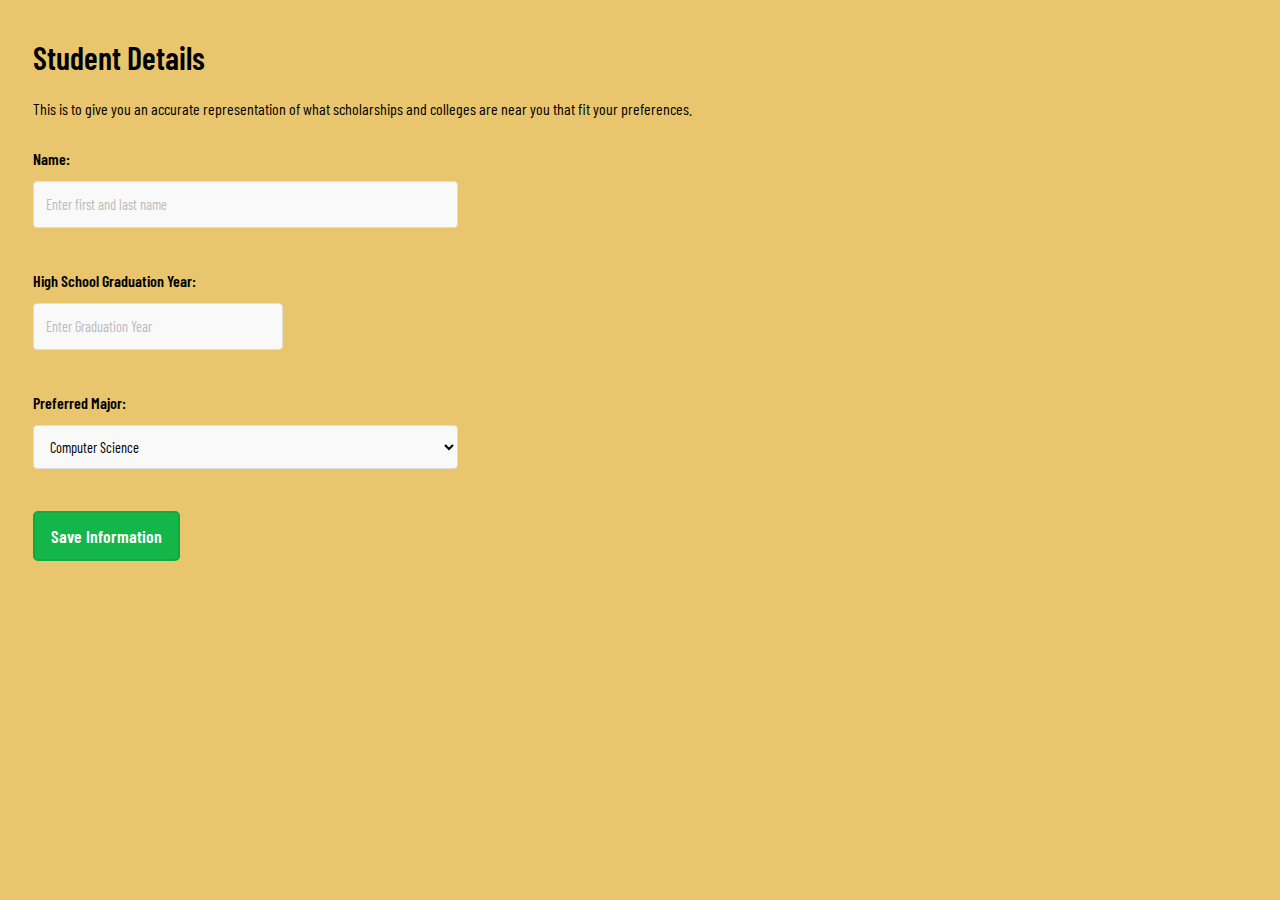
==== form.html @ 577e797d "commit" ====
<!DOCTYPE html>
<html lang = "en">
    <head>
        <meta charset="UTF-8">
        <meta name="viewport" content="width=device-width, initial-scale=1.0">
        <title>Resume</title>
        <link rel="stylesheet" href="css/form.css">
        <style>
            body{
                padding: 25px;
            }
        </style>
    </head>

    <body>
        <form class="form" action="./" method="POST">
            <div class="form__title">Student Details</div>
            <p class="form__desc">
                This is to give you an accurate representation of what scholarships
                and colleges are near you that fit your preferences.
            </p>
            <div class="form__item">
                <label for="names" class="form__label">Name:</label>
                <input type="text" class="form__input" name="names" id="names" placeholder="Enter first and last name">
                <span class="form__error">Incorrect Input</span>
            </div>
            <div class="form__item">
                <label for="gradYear" class="form__label">High School Graduation Year:</label>
                <input type="number" class="form__input form__input--small" name="gradYear" id="gradYear" min = 2023 max = 2027 placeholder="Enter Graduation Year">
                <span class="form__error">Incorrect Input</span>
            </div>
            <div class="form__item">
                <label for="Major" class="form__label">Preferred Major:</label>
                <select name="Major" id="Major" class="form__input"> 
                    <option value="Computer Science">Computer Science</option> 
                    <option value="Engineering">Engineering</option> 
                    <option value="Business">Business</option> 
                    <option value="Pre-Med Program">Pre-Med Program</option> 
                    <option value="Undecided">Undecided</option> 
                </select>
                <span class="form__error">Incorrect Input</span>
            </div>
            <div class="form__item">
                <button class="form__btn" type="submit">Save Information</button>
            </div>
        </form>
        <script src="js/form.js"></script>
        <body style="background-color:rgba(222, 171, 40, 0.676);"></body>

        
    </body>
</html>
---- css/form.css ----
@import url('https://fonts.googleapis.com/css2?family=Barlow+Condensed:ital,wght@0,400;0,600;1,400;1,600&display=swap');
.form
{
    font-family: 'Barlow Condensed', sans-serif;
    font-size: 16px;
}
.form *
{
    box-sizing: border-box;
    line-height: 1.5;
}
.form__title
{
    font-size: 2em;
    font-weight: 600;
}
.form__item
{
    display: flex;
    flex-direction: column;
}

.form__item > *
{
    align-self: flex-start;
}
.form__label
{
    font-weight: 600;
    padding: 10px 0;
}
.form__input
{
    /*-webkit-appearance: none;*/
    width: 100%;
    max-width: 425px;
    /*Fix for Safari/IOS date fields*/
    min-height: calc(0.9em + (0.8em + 2) + 0.6em);
    padding: 0.8em;
    font-size: 0.9em;
    font-family: 'Barlow Condensed', sans-serif;

    outline: none;
    border: 1px solid #dddddd;
    border-radius: 4px;
    background: #f9f9f9;
    transition: background 0.25s, border-color 0.25s, color 0.25s;
}
.form__input:focus
{
    background: #ffffff;
}

.form__input::placeholder
{
    color: #bbbbbb;
}
.form__input--error
{
    color: #d50000;
    background: #fff8f8;
    border-color: #d50000;
}
.form__input--error::placeholder
{
    color: #ffbfbf;
}
.form__error
{
    padding-top: 10px;
    color: #d50000;
    font-size:0.9em;
    visibility: hidden;
}
.form__input--error + .form__error
{
    visibility: visible;
}
.form__input--small
{
    max-width: 250px;
}
.form__btn
{
    font-family: 'Barlow Condensed', sans-serif;
    font-weight: 600;
    font-size: 1.1em;
    padding: 10px 16px;
    margin: 10px 0;
    color: #ffffff;
    background: #14b64a;
    border: 2px solid  #0fa942;
    border-radius: 5px;
    cursor: pointer;
    outline: none;
}
.form__btn:active
{
    background: #0fa942;
}
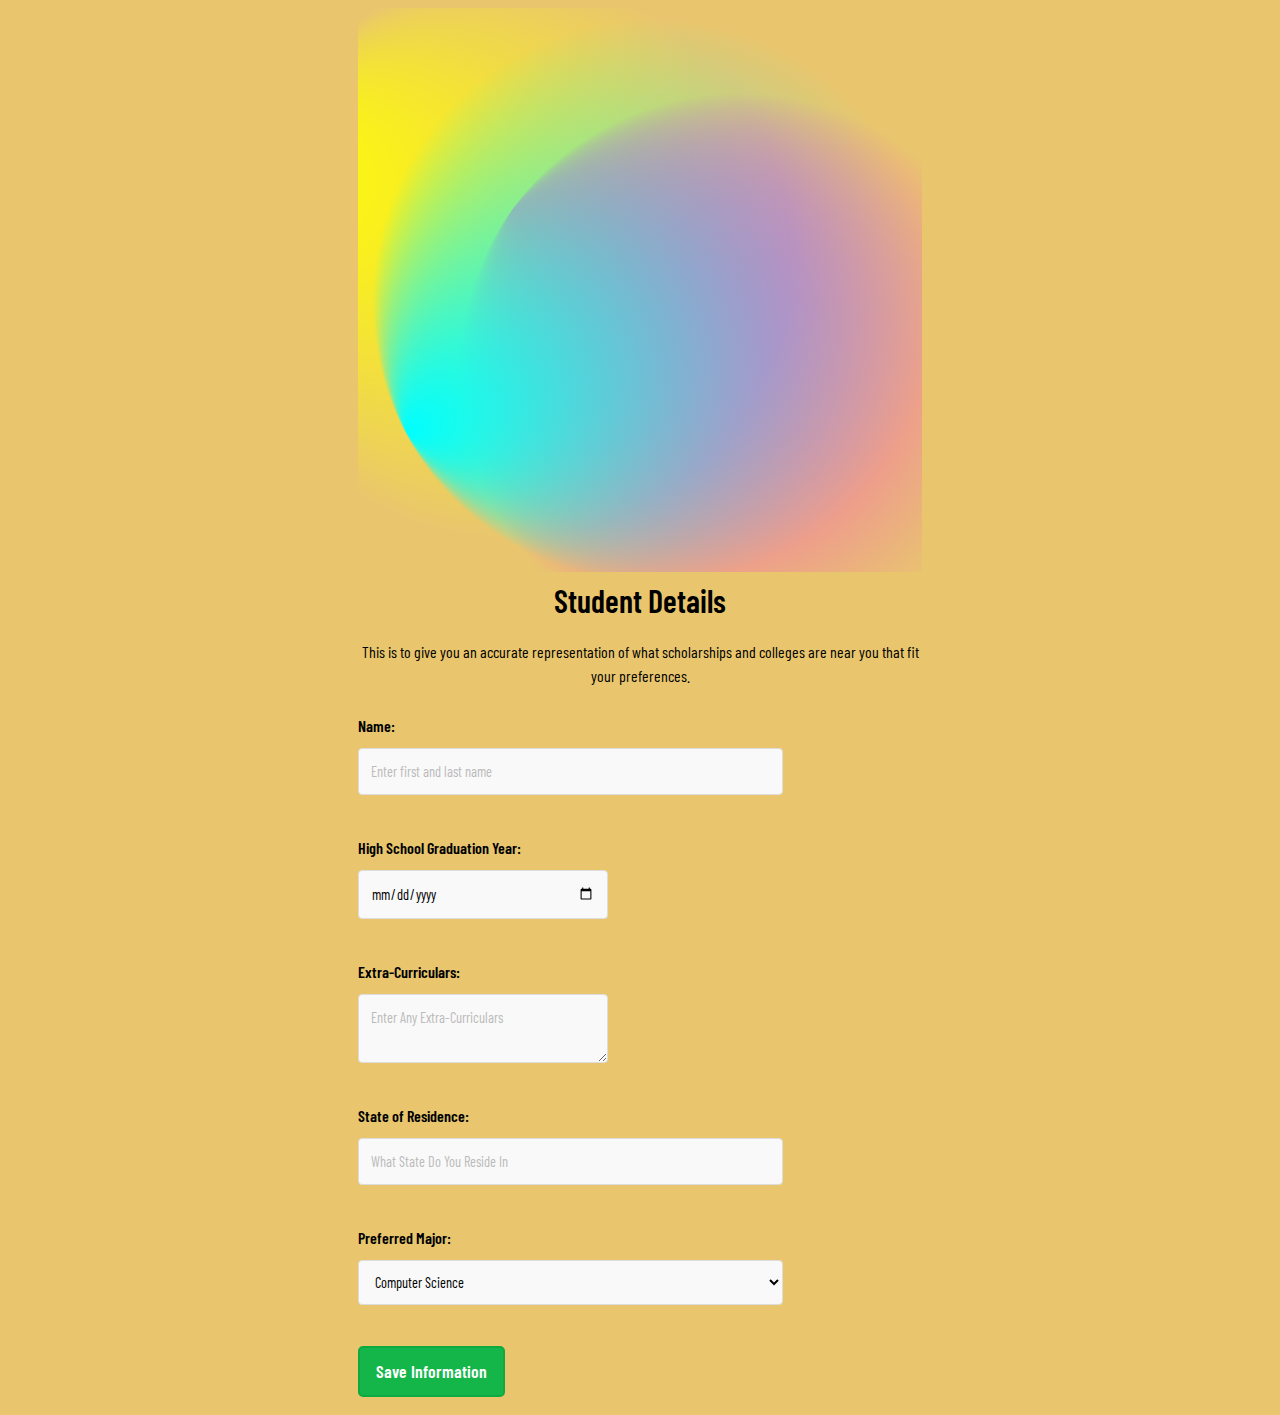
==== commit f3af5e44: "commit" ====
--- a/form.html
+++ b/form.html
@@ -7,46 +7,72 @@
         <link rel="stylesheet" href="css/form.css">
         <style>
             body{
-                padding: 25px;
+                padding: 0px 350px;
             }
         </style>
     </head>
-
+    <div id="bg-wrap">
+        <svg viewBox="0 0 100 100" preserveAspectRatio="xMidYMid slice">
+        <defs>
+        <radialGradient id="Gradient1" cx="50%" cy="50%" fx="0.441602%" fy="50%" r=".5"><animate attributeName="fx" dur="34s" values="0%;3%;0%" repeatCount="indefinite"></animate><stop offset="0%" stop-color="rgba(255, 0, 255, 1)"></stop><stop offset="100%" stop-color="rgba(255, 0, 255, 0)"></stop></radialGradient>
+        <radialGradient id="Gradient2" cx="50%" cy="50%" fx="2.68147%" fy="50%" r=".5"><animate attributeName="fx" dur="23.5s" values="0%;3%;0%" repeatCount="indefinite"></animate><stop offset="0%" stop-color="rgba(255, 255, 0, 1)"></stop><stop offset="100%" stop-color="rgba(255, 255, 0, 0)"></stop></radialGradient>
+        <radialGradient id="Gradient3" cx="50%" cy="50%" fx="0.836536%" fy="50%" r=".5"><animate attributeName="fx" dur="21.5s" values="0%;3%;0%" repeatCount="indefinite"></animate><stop offset="0%" stop-color="rgba(0, 255, 255, 1)"></stop><stop offset="100%" stop-color="rgba(0, 255, 255, 0)"></stop></radialGradient>
+        <radialGradient id="Gradient4" cx="50%" cy="50%" fx="4.56417%" fy="50%" r=".5"><animate attributeName="fx" dur="23s" values="0%;5%;0%" repeatCount="indefinite"></animate><stop offset="0%" stop-color="rgba(0, 255, 0, 1)"></stop><stop offset="100%" stop-color="rgba(0, 255, 0, 0)"></stop></radialGradient>
+        <radialGradient id="Gradient5" cx="50%" cy="50%" fx="2.65405%" fy="50%" r=".5"><animate attributeName="fx" dur="24.5s" values="0%;5%;0%" repeatCount="indefinite"></animate><stop offset="0%" stop-color="rgba(0,0,255, 1)"></stop><stop offset="100%" stop-color="rgba(0,0,255, 0)"></stop></radialGradient>
+        <radialGradient id="Gradient6" cx="50%" cy="50%" fx="0.981338%" fy="50%" r=".5"><animate attributeName="fx" dur="25.5s" values="0%;5%;0%" repeatCount="indefinite"></animate><stop offset="0%" stop-color="rgba(255,0,0, 1)"></stop><stop offset="100%" stop-color="rgba(255,0,0, 0)"></stop></radialGradient>
+        </defs>
+        <rect x="13.744%" y="1.18473%" width="100%" height="100%" fill="url(#Gradient1)" transform="rotate(334.41 50 50)"><animate attributeName="x" dur="20s" values="25%;0%;25%" repeatCount="indefinite"></animate><animate attributeName="y" dur="21s" values="0%;25%;0%" repeatCount="indefinite"></animate><animateTransform attributeName="transform" type="rotate" from="0 50 50" to="360 50 50" dur="7s" repeatCount="indefinite"></animateTransform></rect>
+        <rect x="-2.17916%" y="35.4267%" width="100%" height="100%" fill="url(#Gradient2)" transform="rotate(255.072 50 50)"><animate attributeName="x" dur="23s" values="-25%;0%;-25%" repeatCount="indefinite"></animate><animate attributeName="y" dur="24s" values="0%;50%;0%" repeatCount="indefinite"></animate><animateTransform attributeName="transform" type="rotate" from="0 50 50" to="360 50 50" dur="12s" repeatCount="indefinite"></animateTransform>
+        </rect>
+        <rect x="9.00483%" y="14.5733%" width="100%" height="100%" fill="url(#Gradient3)" transform="rotate(139.903 50 50)"><animate attributeName="x" dur="25s" values="0%;25%;0%" repeatCount="indefinite"></animate><animate attributeName="y" dur="12s" values="0%;25%;0%" repeatCount="indefinite"></animate><animateTransform attributeName="transform" type="rotate" from="360 50 50" to="0 50 50" dur="9s" repeatCount="indefinite"></animateTransform>
+        </rect>
+        </svg>
+      </div>
+    <body style="background-color:rgba(222, 171, 40, 0.676);"> </body>
     <body>
-        <form class="form" action="./" method="POST">
-            <div class="form__title">Student Details</div>
-            <p class="form__desc">
-                This is to give you an accurate representation of what scholarships
-                and colleges are near you that fit your preferences.
-            </p>
-            <div class="form__item">
-                <label for="names" class="form__label">Name:</label>
-                <input type="text" class="form__input" name="names" id="names" placeholder="Enter first and last name">
-                <span class="form__error">Incorrect Input</span>
-            </div>
-            <div class="form__item">
-                <label for="gradYear" class="form__label">High School Graduation Year:</label>
-                <input type="number" class="form__input form__input--small" name="gradYear" id="gradYear" min = 2023 max = 2027 placeholder="Enter Graduation Year">
-                <span class="form__error">Incorrect Input</span>
-            </div>
-            <div class="form__item">
-                <label for="Major" class="form__label">Preferred Major:</label>
-                <select name="Major" id="Major" class="form__input"> 
-                    <option value="Computer Science">Computer Science</option> 
-                    <option value="Engineering">Engineering</option> 
-                    <option value="Business">Business</option> 
-                    <option value="Pre-Med Program">Pre-Med Program</option> 
-                    <option value="Undecided">Undecided</option> 
-                </select>
-                <span class="form__error">Incorrect Input</span>
-            </div>
-            <div class="form__item">
-                <button class="form__btn" type="submit">Save Information</button>
-            </div>
-        </form>
-        <script src="js/form.js"></script>
-        <body style="background-color:rgba(222, 171, 40, 0.676);"></body>
-
-        
+        <center>
+            <form class="form" action="./" method="POST">
+                <div class="form__title">Student Details</div>
+                <p class="form__desc">
+                    This is to give you an accurate representation of what scholarships
+                    and colleges are near you that fit your preferences.
+                </p>
+                <div class="form__item">
+                    <label for="names" class="form__label">Name:</label>
+                    <input type="text" class="form__input" name="names" id="names" placeholder="Enter first and last name">
+                    <span class="form__error">Incorrect Input</span>
+                </div>
+                <div class="form__item">
+                    <label for="gradYear" class="form__label">High School Graduation Year:</label>
+                    <input type="date" class="form__input form__input--small" name="gradYear" id="gradYear" placeholder="Enter Graduation Year: dd/mm/yyyy">
+                    <span class="form__error">Incorrect Input</span>
+                </div>
+                <div class="form__item">
+                    <label for="ecs" class="form__label">Extra-Curriculars:</label>
+                    <textarea class="form__input form__input--small" name="gradYear" id="gradYear" placeholder="Enter Any Extra-Curriculars"></textarea>
+                    <span class="form__error">Incorrect Input</span>
+                </div>
+                <div class="form__item">
+                    <label for="state" class="form__label">State of Residence:</label>
+                    <input type="text" class="form__input" name="state" id="state" placeholder="What State Do You Reside In">
+                    <span class="form__error">Incorrect Input</span>
+                </div>
+                <div class="form__item">
+                    <label for="Major" class="form__label">Preferred Major:</label>
+                    <select name="Major" id="Major" class="form__input"> 
+                        <option value="Computer Science">Computer Science</option> 
+                        <option value="Engineering">Engineering</option> 
+                        <option value="Business">Business</option> 
+                        <option value="Pre-Med Program">Pre-Med Program</option> 
+                        <option value="Undecided">Undecided</option> 
+                    </select>
+                    <span class="form__error">Incorrect Input</span>
+                </div>
+                <div class="form__item">
+                    <button class="form__btn" type="submit">Save Information</button>
+                </div>
+            </form>
+            <script src="js/form.js"></script>
+        </center>
     </body>
 </html>--- a/css/form.css
+++ b/css/form.css
@@ -1,4 +1,6 @@
 @import url('https://fonts.googleapis.com/css2?family=Barlow+Condensed:ital,wght@0,400;0,600;1,400;1,600&display=swap');
+
+
 .form
 {
     font-family: 'Barlow Condensed', sans-serif;
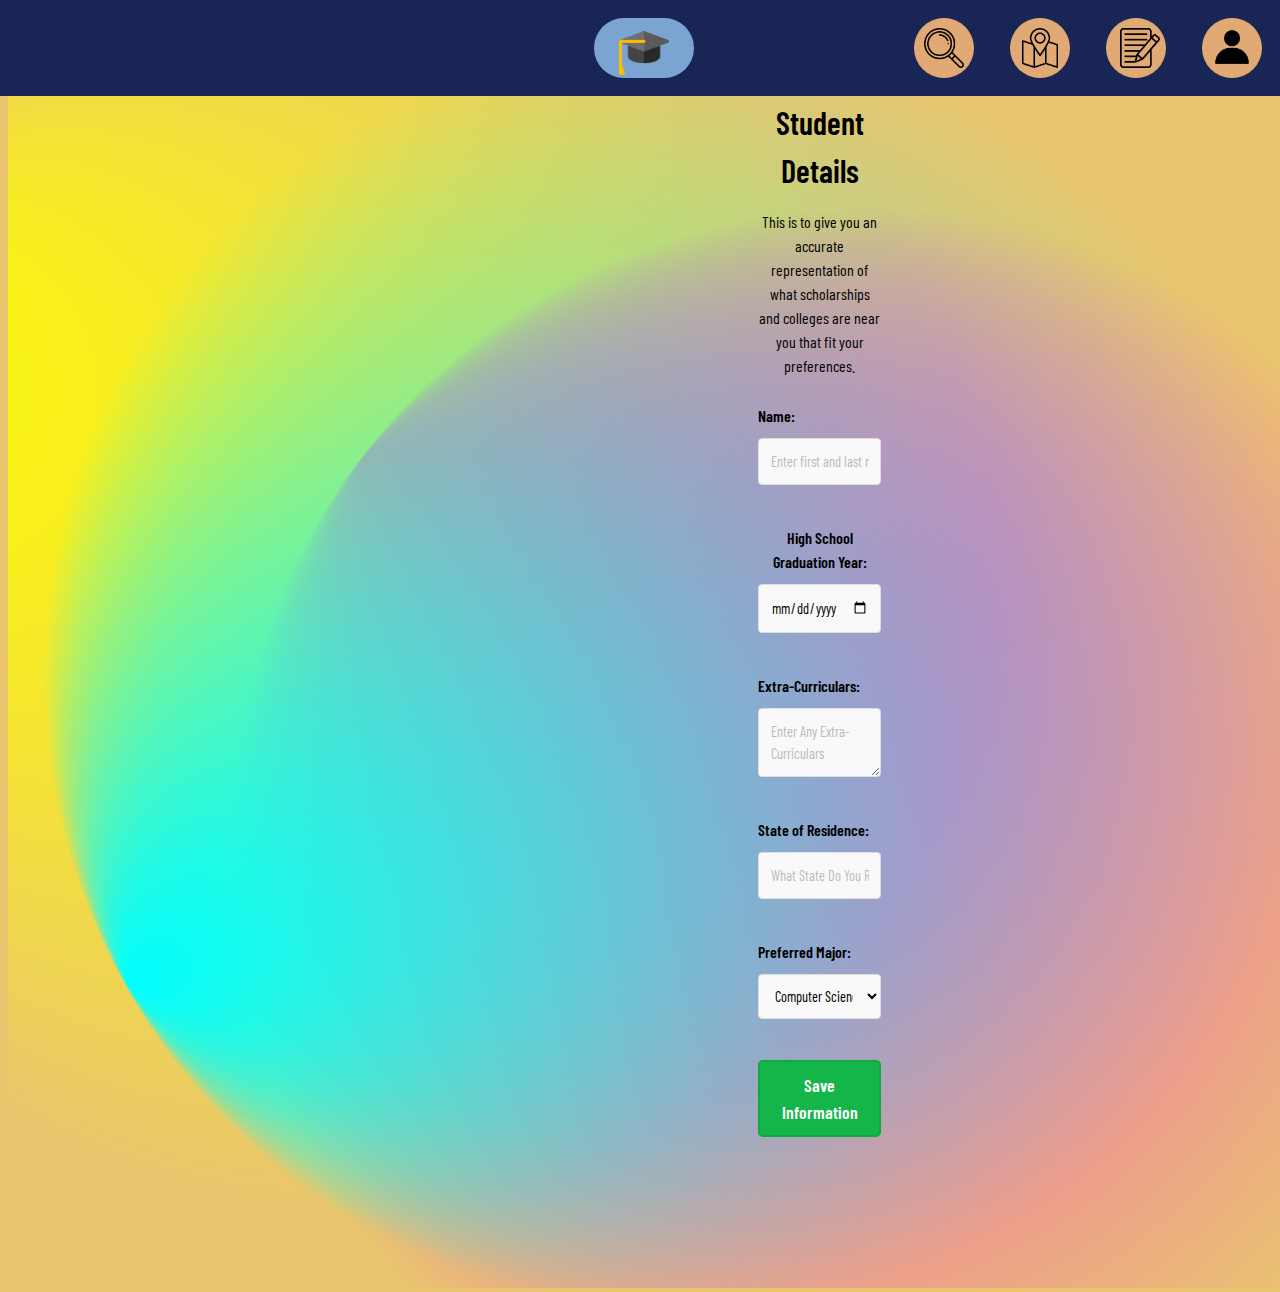
==== commit 7db7261d: "fized form page" ====
--- a/form.html
+++ b/form.html
@@ -5,31 +5,64 @@
         <meta name="viewport" content="width=device-width, initial-scale=1.0">
         <title>Resume</title>
         <link rel="stylesheet" href="css/form.css">
-        <style>
-            body{
-                padding: 0px 350px;
-            }
-        </style>
     </head>
-    <div id="bg-wrap">
-        <svg viewBox="0 0 100 100" preserveAspectRatio="xMidYMid slice">
-        <defs>
-        <radialGradient id="Gradient1" cx="50%" cy="50%" fx="0.441602%" fy="50%" r=".5"><animate attributeName="fx" dur="34s" values="0%;3%;0%" repeatCount="indefinite"></animate><stop offset="0%" stop-color="rgba(255, 0, 255, 1)"></stop><stop offset="100%" stop-color="rgba(255, 0, 255, 0)"></stop></radialGradient>
-        <radialGradient id="Gradient2" cx="50%" cy="50%" fx="2.68147%" fy="50%" r=".5"><animate attributeName="fx" dur="23.5s" values="0%;3%;0%" repeatCount="indefinite"></animate><stop offset="0%" stop-color="rgba(255, 255, 0, 1)"></stop><stop offset="100%" stop-color="rgba(255, 255, 0, 0)"></stop></radialGradient>
-        <radialGradient id="Gradient3" cx="50%" cy="50%" fx="0.836536%" fy="50%" r=".5"><animate attributeName="fx" dur="21.5s" values="0%;3%;0%" repeatCount="indefinite"></animate><stop offset="0%" stop-color="rgba(0, 255, 255, 1)"></stop><stop offset="100%" stop-color="rgba(0, 255, 255, 0)"></stop></radialGradient>
-        <radialGradient id="Gradient4" cx="50%" cy="50%" fx="4.56417%" fy="50%" r=".5"><animate attributeName="fx" dur="23s" values="0%;5%;0%" repeatCount="indefinite"></animate><stop offset="0%" stop-color="rgba(0, 255, 0, 1)"></stop><stop offset="100%" stop-color="rgba(0, 255, 0, 0)"></stop></radialGradient>
-        <radialGradient id="Gradient5" cx="50%" cy="50%" fx="2.65405%" fy="50%" r=".5"><animate attributeName="fx" dur="24.5s" values="0%;5%;0%" repeatCount="indefinite"></animate><stop offset="0%" stop-color="rgba(0,0,255, 1)"></stop><stop offset="100%" stop-color="rgba(0,0,255, 0)"></stop></radialGradient>
-        <radialGradient id="Gradient6" cx="50%" cy="50%" fx="0.981338%" fy="50%" r=".5"><animate attributeName="fx" dur="25.5s" values="0%;5%;0%" repeatCount="indefinite"></animate><stop offset="0%" stop-color="rgba(255,0,0, 1)"></stop><stop offset="100%" stop-color="rgba(255,0,0, 0)"></stop></radialGradient>
-        </defs>
-        <rect x="13.744%" y="1.18473%" width="100%" height="100%" fill="url(#Gradient1)" transform="rotate(334.41 50 50)"><animate attributeName="x" dur="20s" values="25%;0%;25%" repeatCount="indefinite"></animate><animate attributeName="y" dur="21s" values="0%;25%;0%" repeatCount="indefinite"></animate><animateTransform attributeName="transform" type="rotate" from="0 50 50" to="360 50 50" dur="7s" repeatCount="indefinite"></animateTransform></rect>
-        <rect x="-2.17916%" y="35.4267%" width="100%" height="100%" fill="url(#Gradient2)" transform="rotate(255.072 50 50)"><animate attributeName="x" dur="23s" values="-25%;0%;-25%" repeatCount="indefinite"></animate><animate attributeName="y" dur="24s" values="0%;50%;0%" repeatCount="indefinite"></animate><animateTransform attributeName="transform" type="rotate" from="0 50 50" to="360 50 50" dur="12s" repeatCount="indefinite"></animateTransform>
-        </rect>
-        <rect x="9.00483%" y="14.5733%" width="100%" height="100%" fill="url(#Gradient3)" transform="rotate(139.903 50 50)"><animate attributeName="x" dur="25s" values="0%;25%;0%" repeatCount="indefinite"></animate><animate attributeName="y" dur="12s" values="0%;25%;0%" repeatCount="indefinite"></animate><animateTransform attributeName="transform" type="rotate" from="360 50 50" to="0 50 50" dur="9s" repeatCount="indefinite"></animateTransform>
-        </rect>
-        </svg>
-      </div>
-    <body style="background-color:rgba(222, 171, 40, 0.676);"> </body>
     <body>
+        <div id = "navbar">
+            <a href = "login.html">
+                <div class = "circle">
+                    <div  id = "img-center1">
+                        <img width = "40 px" height = "40 px" src = "img/profile.png" alt = "Resume">
+                    </div>
+                </div>
+            </a>
+            <a href = "form.html">
+                <div class = "circle">
+                    <div  id = "img-center2" class = "active">
+                        <img width = "40 px" height = "40 px" src = "img/paper.png" alt = "Resume">
+                    </div>
+                </div>
+            </a>
+            <a href = "map.html">
+                <div class = "circle">
+                    <div  id = "img-center3">
+                        <img width = "40 px" height = "40 px" src = "img/address.png" alt = "Resume">
+                    </div>
+                </div>
+            </a>
+            <a href = "scholarship.html">
+                <div class = "circle">
+                    <div  id = "img-center4">
+                        <img width = "40 px" height = "40 px" src = "img/loupe.png" alt = "Resume">
+                    </div>
+                </div>
+            </a>
+            <div id = "special">
+                <a href = "index.html#title">
+                    <div class = "circle" id = "home">
+                        <div  id = "img-center5">
+                            <img width = "50 px" height = "50 px" src = "img/graduation-hat.png" alt = "Resume">
+                        </div>
+                    </div>
+                </a>
+            </div>
+        </div>
+        <div id="bg-wrap">
+            <svg viewBox="0 0 100 100" preserveAspectRatio="xMidYMid slice">
+            <defs>
+            <radialGradient id="Gradient1" cx="50%" cy="50%" fx="0.441602%" fy="50%" r=".5"><animate attributeName="fx" dur="34s" values="0%;3%;0%" repeatCount="indefinite"></animate><stop offset="0%" stop-color="rgba(255, 0, 255, 1)"></stop><stop offset="100%" stop-color="rgba(255, 0, 255, 0)"></stop></radialGradient>
+            <radialGradient id="Gradient2" cx="50%" cy="50%" fx="2.68147%" fy="50%" r=".5"><animate attributeName="fx" dur="23.5s" values="0%;3%;0%" repeatCount="indefinite"></animate><stop offset="0%" stop-color="rgba(255, 255, 0, 1)"></stop><stop offset="100%" stop-color="rgba(255, 255, 0, 0)"></stop></radialGradient>
+            <radialGradient id="Gradient3" cx="50%" cy="50%" fx="0.836536%" fy="50%" r=".5"><animate attributeName="fx" dur="21.5s" values="0%;3%;0%" repeatCount="indefinite"></animate><stop offset="0%" stop-color="rgba(0, 255, 255, 1)"></stop><stop offset="100%" stop-color="rgba(0, 255, 255, 0)"></stop></radialGradient>
+            <radialGradient id="Gradient4" cx="50%" cy="50%" fx="4.56417%" fy="50%" r=".5"><animate attributeName="fx" dur="23s" values="0%;5%;0%" repeatCount="indefinite"></animate><stop offset="0%" stop-color="rgba(0, 255, 0, 1)"></stop><stop offset="100%" stop-color="rgba(0, 255, 0, 0)"></stop></radialGradient>
+            <radialGradient id="Gradient5" cx="50%" cy="50%" fx="2.65405%" fy="50%" r=".5"><animate attributeName="fx" dur="24.5s" values="0%;5%;0%" repeatCount="indefinite"></animate><stop offset="0%" stop-color="rgba(0,0,255, 1)"></stop><stop offset="100%" stop-color="rgba(0,0,255, 0)"></stop></radialGradient>
+            <radialGradient id="Gradient6" cx="50%" cy="50%" fx="0.981338%" fy="50%" r=".5"><animate attributeName="fx" dur="25.5s" values="0%;5%;0%" repeatCount="indefinite"></animate><stop offset="0%" stop-color="rgba(255,0,0, 1)"></stop><stop offset="100%" stop-color="rgba(255,0,0, 0)"></stop></radialGradient>
+            </defs>
+            <rect x="13.744%" y="1.18473%" width="100%" height="100%" fill="url(#Gradient1)" transform="rotate(334.41 50 50)"><animate attributeName="x" dur="20s" values="25%;0%;25%" repeatCount="indefinite"></animate><animate attributeName="y" dur="21s" values="0%;25%;0%" repeatCount="indefinite"></animate><animateTransform attributeName="transform" type="rotate" from="0 50 50" to="360 50 50" dur="7s" repeatCount="indefinite"></animateTransform></rect>
+            <rect x="-2.17916%" y="35.4267%" width="100%" height="100%" fill="url(#Gradient2)" transform="rotate(255.072 50 50)"><animate attributeName="x" dur="23s" values="-25%;0%;-25%" repeatCount="indefinite"></animate><animate attributeName="y" dur="24s" values="0%;50%;0%" repeatCount="indefinite"></animate><animateTransform attributeName="transform" type="rotate" from="0 50 50" to="360 50 50" dur="12s" repeatCount="indefinite"></animateTransform>
+            </rect>
+            <rect x="9.00483%" y="14.5733%" width="100%" height="100%" fill="url(#Gradient3)" transform="rotate(139.903 50 50)"><animate attributeName="x" dur="25s" values="0%;25%;0%" repeatCount="indefinite"></animate><animate attributeName="y" dur="12s" values="0%;25%;0%" repeatCount="indefinite"></animate><animateTransform attributeName="transform" type="rotate" from="360 50 50" to="0 50 50" dur="9s" repeatCount="indefinite"></animateTransform>
+            </rect>
+            </svg>
+          </div>
         <center>
             <form class="form" action="./" method="POST">
                 <div class="form__title">Student Details</div>
--- a/css/form.css
+++ b/css/form.css
@@ -4,7 +4,13 @@
 .form
 {
     font-family: 'Barlow Condensed', sans-serif;
+    position: absolute;
+    top: 10vh;
+    left:0;
+    z-index: 5;
     font-size: 16px;
+    align-items: center;
+    padding: 0 750px;
 }
 .form *
 {
@@ -20,6 +26,7 @@
 {
     display: flex;
     flex-direction: column;
+    align-items: center;
 }
 
 .form__item > *
@@ -99,4 +106,92 @@
 .form__btn:active
 {
     background: #0fa942;
+}
+#bg-wrap{
+    position:relative;
+    width:100vw;
+    z-index:1;
+    padding: 0vw 0vw;
+    overflow-x: hidden;
+}
+body{
+    position: relative;
+  max-height: 300px;
+  height: 100%;
+  width: 100%;
+    overflow: hidden;
+    background-color:rgba(222, 171, 40, 0.676);
+}
+#navbar {
+    z-index: 10;
+    position: fixed;
+    width: 100%;
+    top: 0px;
+    left: 0px;
+    background-color: #192655;
+    min-height: 5vh;
+    overflow: hidden;
+}
+
+#navbar a {
+    float: right;
+    font-family: 'Gill Sans', 'Gill Sans MT', Calibri, 'Trebuchet MS', sans-serif;
+    display: block;
+    color: #f2f2f2;
+    text-align: center;
+    padding: 2vh;
+    text-decoration: none;
+    font-size: 2vh;
+}
+.circle{
+    width: 60px;
+    height: 60px;
+    -webkit-border-radius:30px;
+    -moz-border-radius: 30px;
+    border-radius: 30px;
+    background: #E1AA74;
+    text-align: center;
+    transition: transform .2s;
+}
+.circle:hover{
+    transform: scale(1.15);
+}
+#img-center1{
+    display: flex;
+    align-items: center;
+    justify-content: center;
+    padding-top: 9px;
+}
+#img-center2{
+    display: flex;
+    align-items: center;
+    justify-content: center;
+    padding-left: 8px;
+    padding-top: 10px;
+}
+#img-center3{
+    display: flex;
+    align-items: center;
+    justify-content: center;
+    padding-top: 10px;
+}
+#img-center4{
+    display: flex;
+    align-items: center;
+    justify-content: center;
+    padding-top: 10px;
+}
+#img-center5{
+    display: flex;
+    align-items: center;
+    justify-content: center;
+    padding-top: 10px;
+}
+#home{
+    background-color: #7ba4d3;
+    width: 100px;
+}
+#special{
+    display:flex;
+    padding-left: 45vw;
 }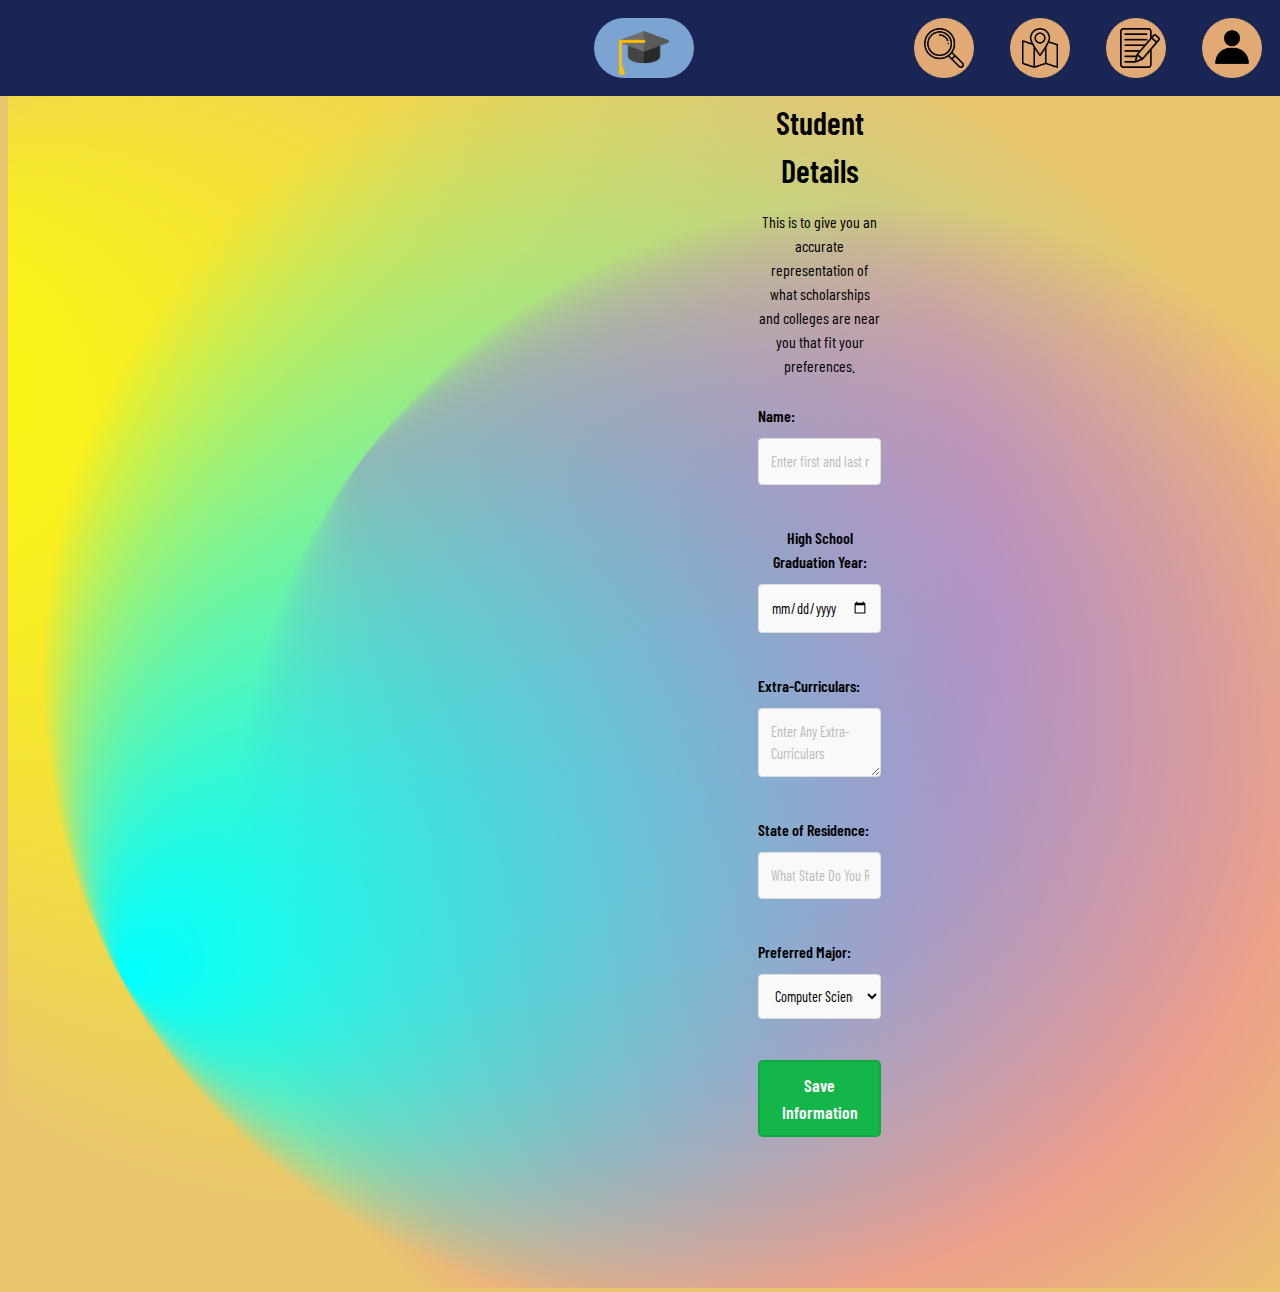
==== commit 10eb11e8: "commit" ====
--- a/form.html
+++ b/form.html
@@ -105,7 +105,7 @@
                     <button class="form__btn" type="submit">Save Information</button>
                 </div>
             </form>
-            <script src="js/form.js"></script>
+            <script src="css/form.js"></script>
         </center>
     </body>
 </html>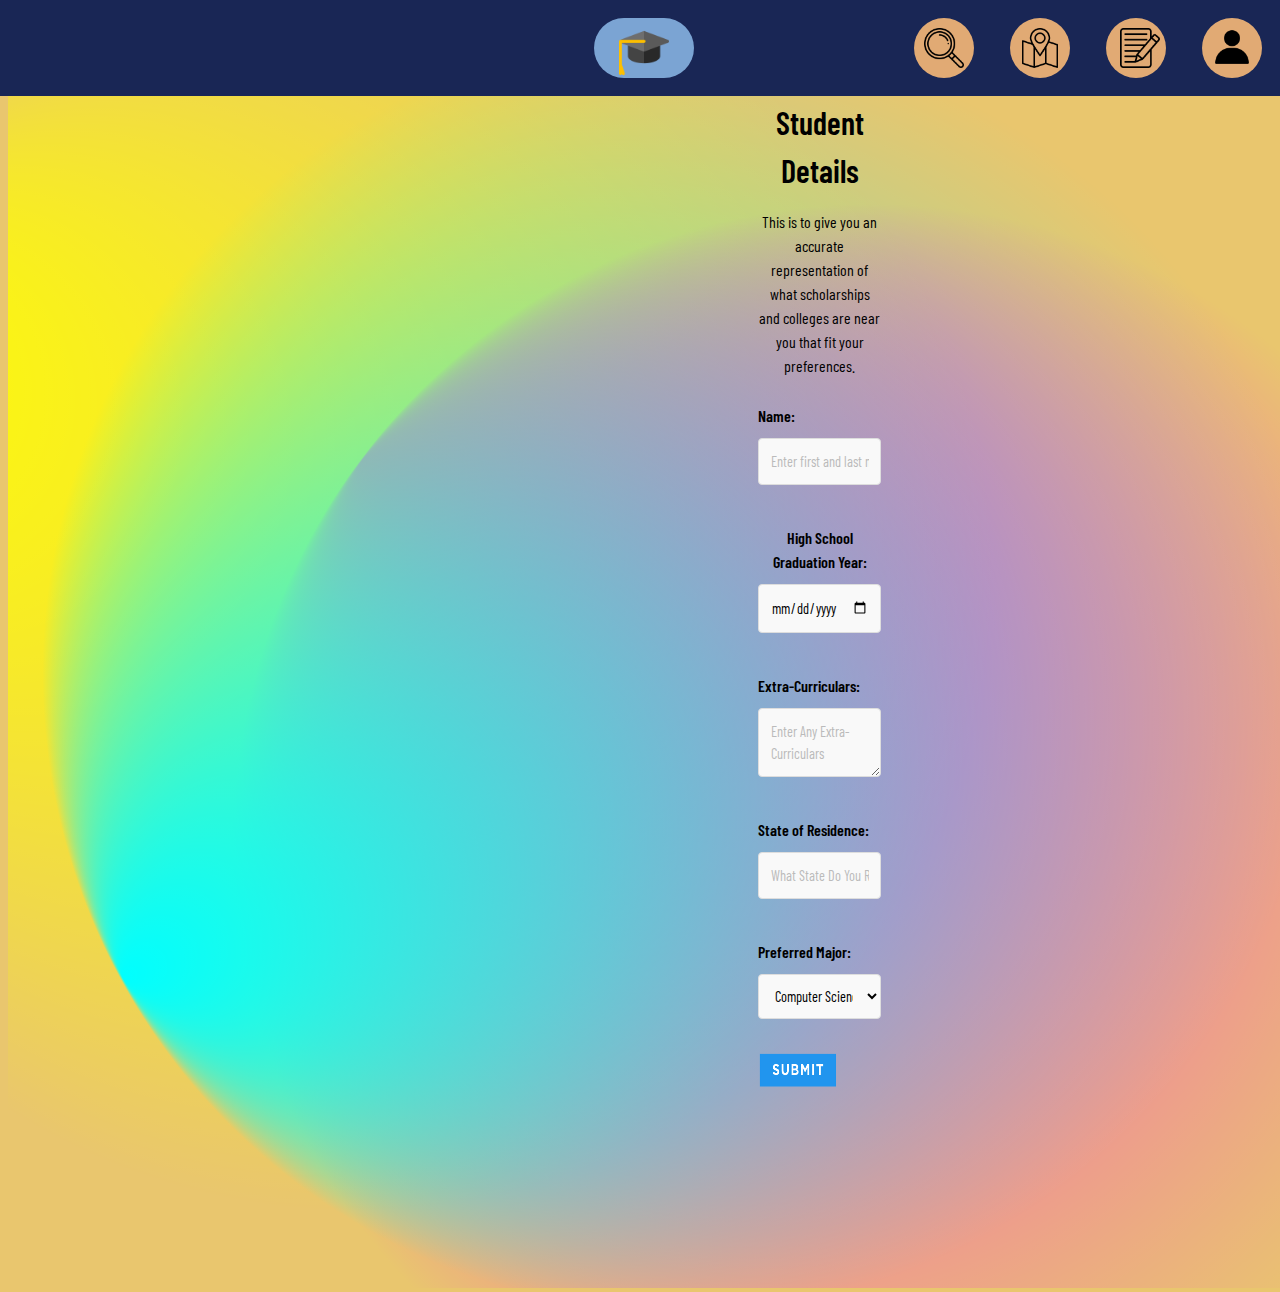
==== commit 26ba6446: "commit" ====
--- a/form.html
+++ b/form.html
@@ -64,7 +64,7 @@
             </svg>
           </div>
         <center>
-            <form class="form" action="./" method="POST">
+            <form class="form"  method="POST">
                 <div class="form__title">Student Details</div>
                 <p class="form__desc">
                     This is to give you an accurate representation of what scholarships
@@ -82,7 +82,7 @@
                 </div>
                 <div class="form__item">
                     <label for="ecs" class="form__label">Extra-Curriculars:</label>
-                    <textarea class="form__input form__input--small" name="gradYear" id="gradYear" placeholder="Enter Any Extra-Curriculars"></textarea>
+                    <textarea class="form__input form__input--small" name="ecs" id="ecs" placeholder="Enter Any Extra-Curriculars"></textarea>
                     <span class="form__error">Incorrect Input</span>
                 </div>
                 <div class="form__item">
@@ -101,9 +101,12 @@
                     </select>
                     <span class="form__error">Incorrect Input</span>
                 </div>
-                <div class="form__item">
-                    <button class="form__btn" type="submit">Save Information</button>
-                </div>
+                <a href = "index.html">
+                    <div class="form__item form_btn">
+                           <!--<button class="form__btn" type="submit">Save Information</button>--> 
+                           <img width = "80 px" height = "40 px" src = "img/submit-button-blue.png" alt = "Submit">
+                    </div>
+                </a>
             </form>
             <script src="css/form.js"></script>
         </center>
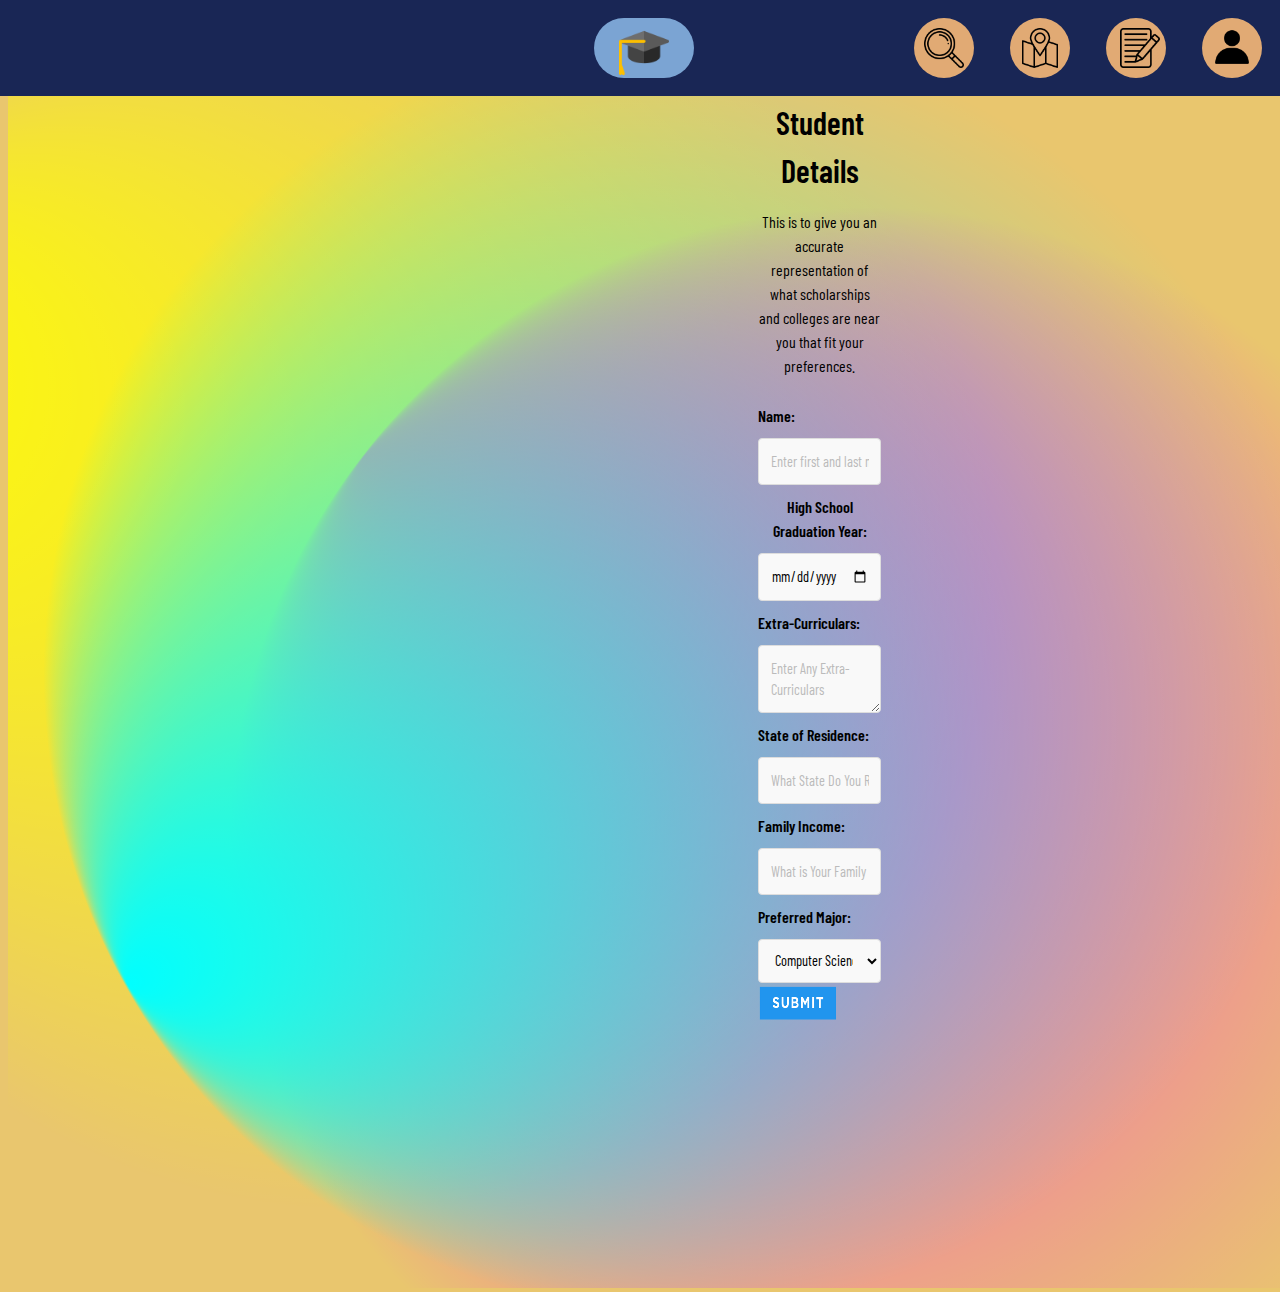
==== commit 3f6145b1: "commit" ====
--- a/form.html
+++ b/form.html
@@ -73,22 +73,27 @@
                 <div class="form__item">
                     <label for="names" class="form__label">Name:</label>
                     <input type="text" class="form__input" name="names" id="names" placeholder="Enter first and last name">
-                    <span class="form__error">Incorrect Input</span>
+                    <!--<span class="form__error">Incorrect Input</span>-->
                 </div>
                 <div class="form__item">
                     <label for="gradYear" class="form__label">High School Graduation Year:</label>
                     <input type="date" class="form__input form__input--small" name="gradYear" id="gradYear" placeholder="Enter Graduation Year: dd/mm/yyyy">
-                    <span class="form__error">Incorrect Input</span>
+                    <!--<span class="form__error">Incorrect Input</span>-->
                 </div>
                 <div class="form__item">
                     <label for="ecs" class="form__label">Extra-Curriculars:</label>
                     <textarea class="form__input form__input--small" name="ecs" id="ecs" placeholder="Enter Any Extra-Curriculars"></textarea>
-                    <span class="form__error">Incorrect Input</span>
+                    <!--<span class="form__error">Incorrect Input</span>-->
                 </div>
                 <div class="form__item">
                     <label for="state" class="form__label">State of Residence:</label>
                     <input type="text" class="form__input" name="state" id="state" placeholder="What State Do You Reside In">
-                    <span class="form__error">Incorrect Input</span>
+                    <!--<span class="form__error">Incorrect Input</span>-->
+                </div>
+                <div class="form__item">
+                    <label for="income" class="form__label">Family Income:</label>
+                    <input type="text" class="form__input" name="income" id="income" placeholder="What is Your Family Income">
+                    <!--<span class="form__error">Incorrect Input</span>-->
                 </div>
                 <div class="form__item">
                     <label for="Major" class="form__label">Preferred Major:</label>
@@ -99,7 +104,7 @@
                         <option value="Pre-Med Program">Pre-Med Program</option> 
                         <option value="Undecided">Undecided</option> 
                     </select>
-                    <span class="form__error">Incorrect Input</span>
+                    <!--<span class="form__error">Incorrect Input</span>-->
                 </div>
                 <a href = "index.html">
                     <div class="form__item form_btn">
@@ -108,7 +113,7 @@
                     </div>
                 </a>
             </form>
-            <script src="css/form.js"></script>
+            <script src="js/form.js"></script>
         </center>
     </body>
 </html>